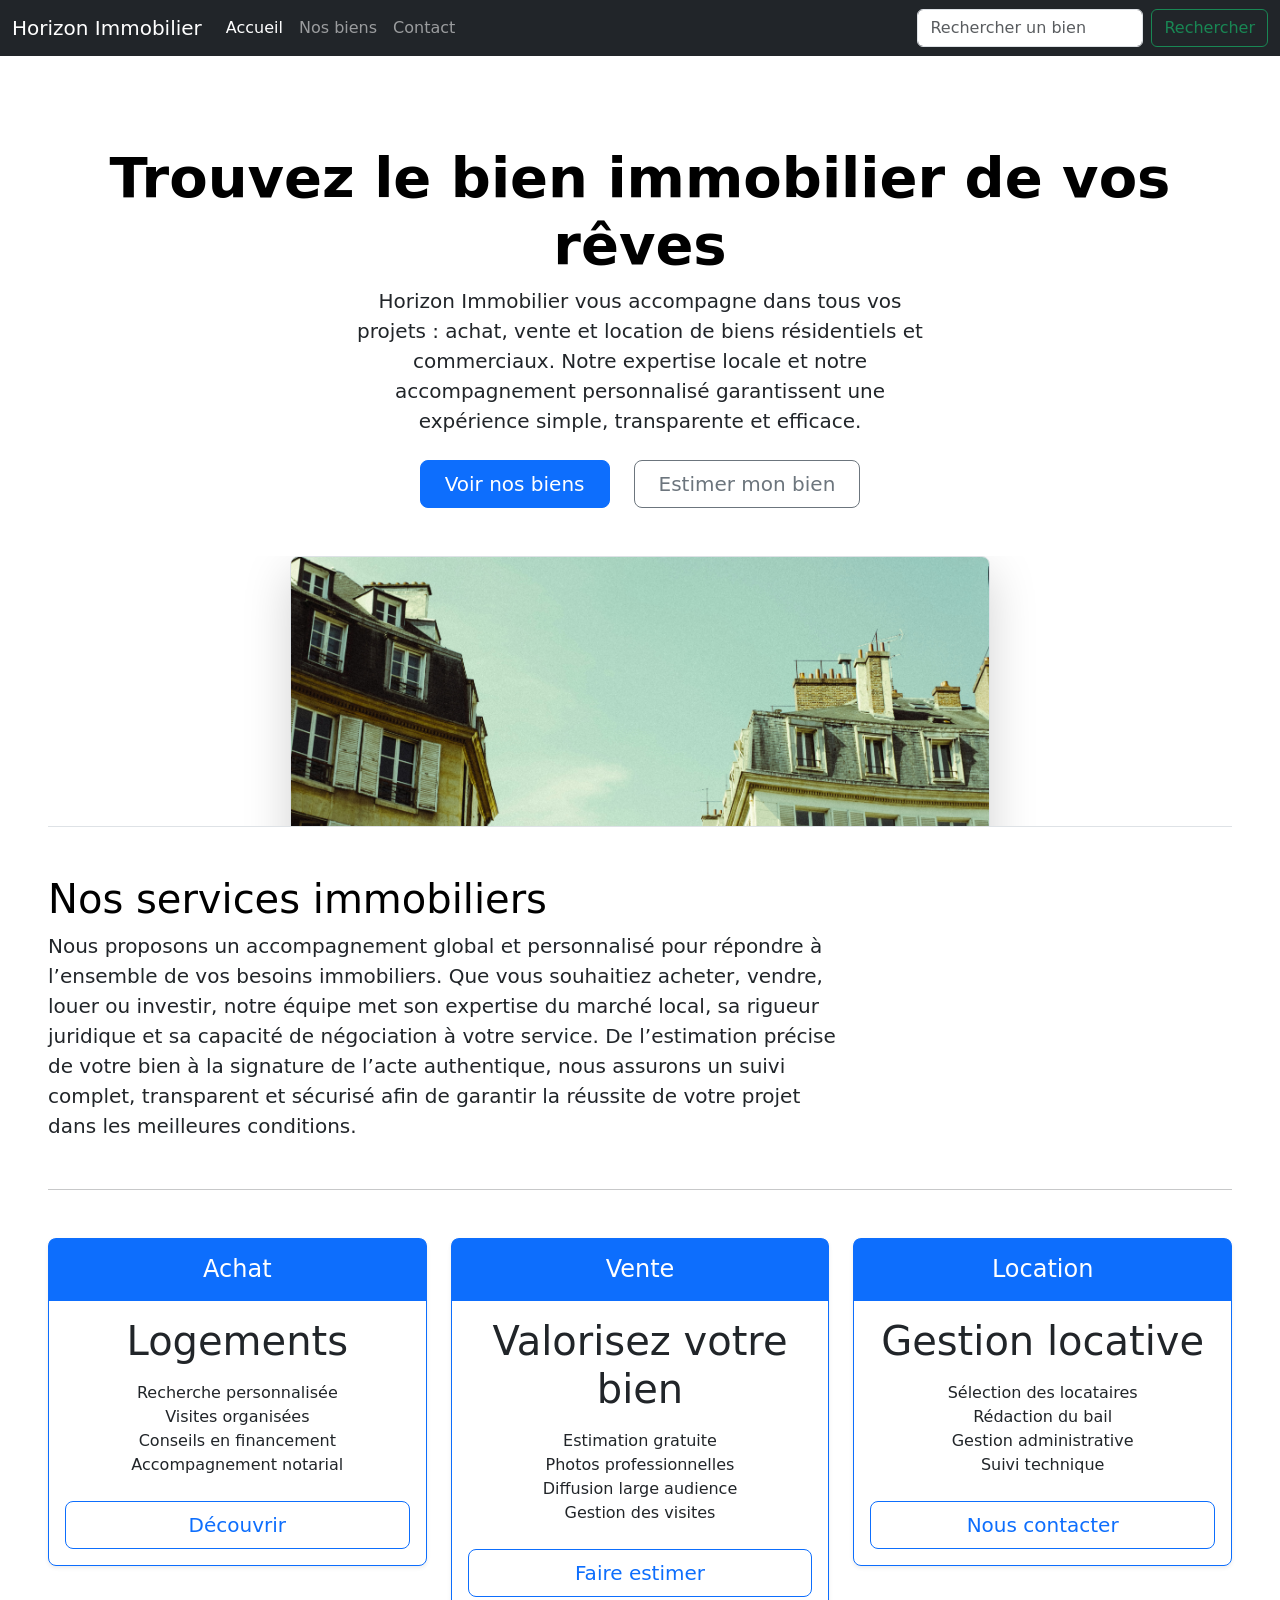
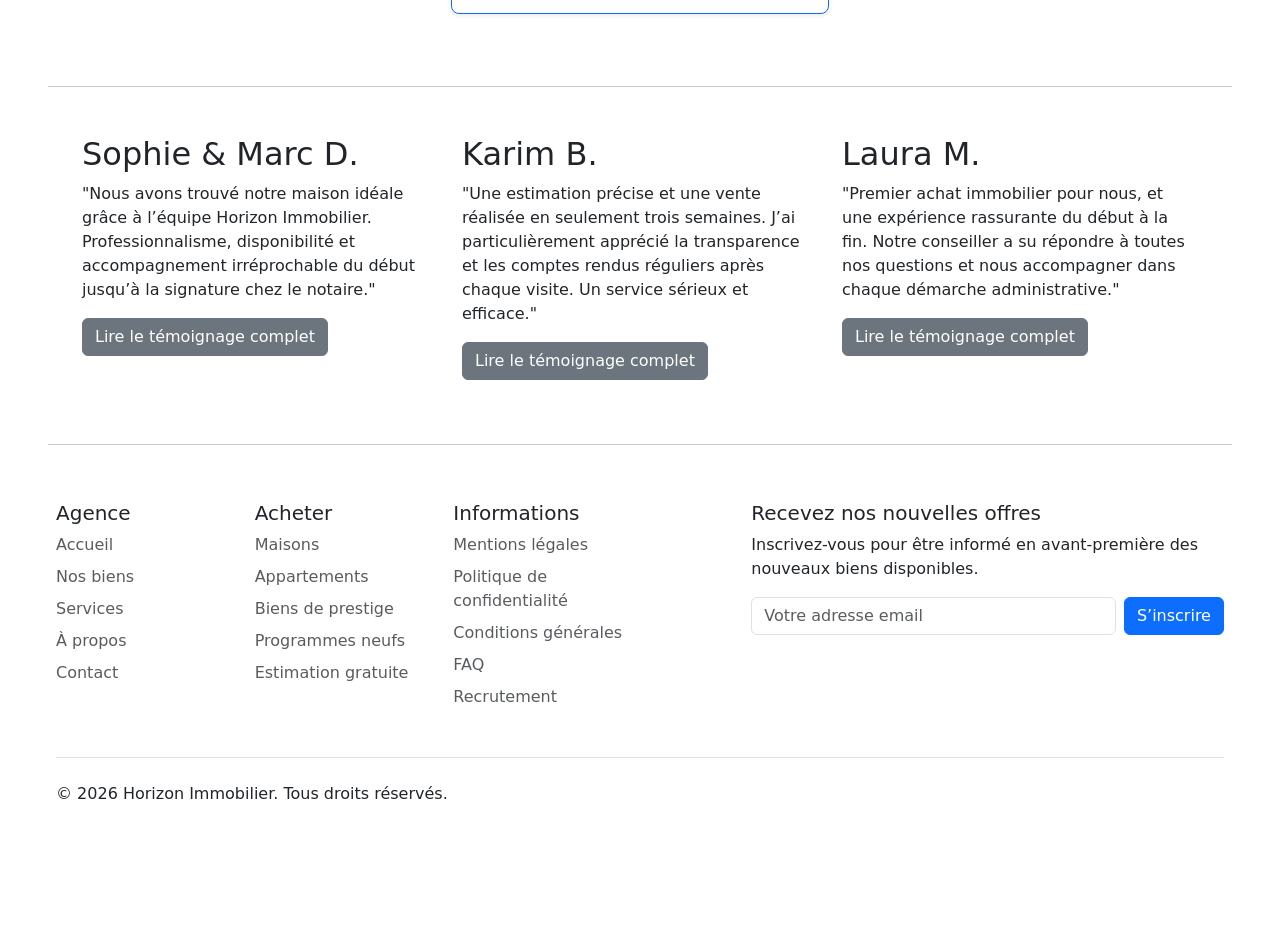
==== index.html @ c3d7e4c2 "first commit" ====
<!DOCTYPE html>
<html lang="fr">

<head>
    <meta charset="UTF-8">
    <meta name="viewport" content="width=device-width, initial-scale=1.0">
    <link href="https://cdn.jsdelivr.net/npm/bootstrap@5.3.8/dist/css/bootstrap.min.css" rel="stylesheet"
        integrity="sha384-sRIl4kxILFvY47J16cr9ZwB07vP4J8+LH7qKQnuqkuIAvNWLzeN8tE5YBujZqJLB" crossorigin="anonymous">
    <title>Horizon Immobilier</title>
</head>

<body class="p-5">
    <nav class="navbar navbar-expand-md navbar-dark fixed-top bg-dark">
        <div class="container-fluid">
            <a class="navbar-brand" href="#">Horizon Immobilier</a>
            <button class="navbar-toggler" type="button" data-bs-toggle="collapse" data-bs-target="#navbarCollapse"
                aria-controls="navbarCollapse" aria-expanded="false" aria-label="Toggle navigation">
                <span class="navbar-toggler-icon"></span>
            </button>
            <div class="collapse navbar-collapse" id="navbarCollapse">
                <ul class="navbar-nav me-auto mb-2 mb-md-0">
                    <li class="nav-item">
                        <a class="nav-link active" aria-current="page" href="index.html">Accueil</a>
                    </li>
                    <li class="nav-item"><a class="nav-link" href="produits.html">Nos biens</a></li>
                    <li class="nav-item">
                        <a class="nav-link" href="contact.html">Contact</a>
                    </li>
                </ul>
                <form class="d-flex" role="search">
                    <input class="form-control me-2" type="search" placeholder="Rechercher un bien"
                        aria-label="Search" />
                    <button class="btn btn-outline-success" type="submit">
                        Rechercher
                    </button>
                </form>
            </div>
        </div>
    </nav>

    <header>
        <div class="px-4 pt-5 my-5 text-center border-bottom">
            <h1 class="display-4 fw-bold text-body-emphasis">
                Trouvez le bien immobilier de vos rêves
            </h1>
            <div class="col-lg-6 mx-auto">
                <p class="lead mb-4">
                    Horizon Immobilier vous accompagne dans tous vos projets :
                    achat, vente et location de biens résidentiels et commerciaux.
                    Notre expertise locale et notre accompagnement personnalisé
                    garantissent une expérience simple, transparente et efficace.
                </p>
                <div class="d-grid gap-2 d-sm-flex justify-content-sm-center mb-5">
                    <button type="button" class="btn btn-primary btn-lg px-4 me-sm-3">
                        Voir nos biens
                    </button>
                    <button type="button" class="btn btn-outline-secondary btn-lg px-4">
                        Estimer mon bien
                    </button>
                </div>
            </div>
            <div class="overflow-hidden" style="max-height: 30vh">
                <div class="container px-5">
                    <img src="img/hero.jpg" class="img-fluid border rounded-3 shadow-lg mb-4" alt="Maison moderne"
                        width="700" height="500" loading="lazy" />
                </div>
            </div>
        </div>
    </header>

    <main>
        <h1 class="text-body-emphasis">Nos services immobiliers</h1>
        <p class="fs-5 col-md-8">
            Nous proposons un accompagnement global et personnalisé pour répondre à l’ensemble
            de vos besoins immobiliers. Que vous souhaitiez acheter, vendre, louer ou investir,
            notre équipe met son expertise du marché local, sa rigueur juridique et sa capacité
            de négociation à votre service. De l’estimation précise de votre bien à la signature
            de l’acte authentique, nous assurons un suivi complet, transparent et sécurisé afin
            de garantir la réussite de votre projet dans les meilleures conditions.
        </p>

        <hr class="my-5" />

        <div class="row row-cols-1 row-cols-md-3 text-center">
            <div class="col">
                <div class="card mb-4 rounded-3 shadow-sm border-primary">
                    <div class="card-header py-3 text-bg-primary border-primary">
                        <h4 class="my-0 fw-normal">Achat</h4>
                    </div>
                    <div class="card-body">
                        <h1 class="card-title pricing-card-title">
                            Logements
                        </h1>
                        <ul class="list-unstyled mt-3 mb-4">
                            <li>Recherche personnalisée</li>
                            <li>Visites organisées</li>
                            <li>Conseils en financement</li>
                            <li>Accompagnement notarial</li>
                        </ul>
                        <button type="button" class="w-100 btn btn-lg btn-outline-primary">
                            Découvrir
                        </button>
                    </div>
                </div>
            </div>
            <div class="col">
                <div class="card mb-4 rounded-3 shadow-sm border-primary">
                    <div class="card-header py-3 text-bg-primary border-primary">
                        <h4 class="my-0 fw-normal">Vente</h4>
                    </div>
                    <div class="card-body">
                        <h1 class="card-title pricing-card-title">
                            Valorisez votre bien
                        </h1>
                        <ul class="list-unstyled mt-3 mb-4">
                            <li>Estimation gratuite</li>
                            <li>Photos professionnelles</li>
                            <li>Diffusion large audience</li>
                            <li>Gestion des visites</li>
                        </ul>
                        <button type="button" class="w-100 btn btn-lg btn-outline-primary">
                            Faire estimer
                        </button>
                    </div>
                </div>
            </div>
            <div class="col">
                <div class="card mb-4 rounded-3 shadow-sm border-primary">
                    <div class="card-header py-3 text-bg-primary border-primary">
                        <h4 class="my-0 fw-normal">Location</h4>
                    </div>
                    <div class="card-body">
                        <h1 class="card-title pricing-card-title">
                            Gestion locative
                        </h1>
                        <ul class="list-unstyled mt-3 mb-4">
                            <li>Sélection des locataires</li>
                            <li>Rédaction du bail</li>
                            <li>Gestion administrative</li>
                            <li>Suivi technique</li>
                        </ul>
                        <button type="button" class="w-100 btn btn-lg btn-outline-primary">
                            Nous contacter
                        </button>
                    </div>
                </div>
            </div>
        </div>
        <hr class="my-5" />

        <div class="container marketing">
            <div class="row">
                <div class="col-lg-4">
                    <h2 class="fw-normal">Sophie & Marc D.</h2>
                    <p>
                        "Nous avons trouvé notre maison idéale grâce à l’équipe Horizon Immobilier.
                        Professionnalisme, disponibilité et accompagnement irréprochable du début
                        jusqu’à la signature chez le notaire."
                    </p>
                    <p><a class="btn btn-secondary" href="#">Lire le témoignage complet</a></p>
                </div>

                <div class="col-lg-4">
                    <h2 class="fw-normal">Karim B.</h2>
                    <p>
                        "Une estimation précise et une vente réalisée en seulement trois semaines.
                        J’ai particulièrement apprécié la transparence et les comptes rendus réguliers
                        après chaque visite. Un service sérieux et efficace."
                    </p>
                    <p><a class="btn btn-secondary" href="#">Lire le témoignage complet</a></p>
                </div>

                <div class="col-lg-4">
                    <h2 class="fw-normal">Laura M.</h2>
                    <p>
                        "Premier achat immobilier pour nous, et une expérience rassurante du début
                        à la fin. Notre conseiller a su répondre à toutes nos questions et nous
                        accompagner dans chaque démarche administrative."
                    </p>
                    <p><a class="btn btn-secondary" href="#">Lire le témoignage complet</a></p>
                </div>
            </div>
        </div>

        <hr class="my-5" />
    </main>

    <footer class="p-2">
        <div class="row">
            <div class="col-6 col-md-2 mb-3">
                <h5>Agence</h5>
                <ul class="nav flex-column">
                    <li class="nav-item mb-2">
                        <a href="#" class="nav-link p-0 text-body-secondary">Accueil</a>
                    </li>
                    <li class="nav-item mb-2">
                        <a href="#" class="nav-link p-0 text-body-secondary">Nos biens</a>
                    </li>
                    <li class="nav-item mb-2">
                        <a href="#" class="nav-link p-0 text-body-secondary">Services</a>
                    </li>
                    <li class="nav-item mb-2">
                        <a href="#" class="nav-link p-0 text-body-secondary">À propos</a>
                    </li>
                    <li class="nav-item mb-2">
                        <a href="#" class="nav-link p-0 text-body-secondary">Contact</a>
                    </li>
                </ul>
            </div>

            <div class="col-6 col-md-2 mb-3">
                <h5>Acheter</h5>
                <ul class="nav flex-column">
                    <li class="nav-item mb-2">
                        <a href="#" class="nav-link p-0 text-body-secondary">Maisons</a>
                    </li>
                    <li class="nav-item mb-2">
                        <a href="#" class="nav-link p-0 text-body-secondary">Appartements</a>
                    </li>
                    <li class="nav-item mb-2">
                        <a href="#" class="nav-link p-0 text-body-secondary">Biens de prestige</a>
                    </li>
                    <li class="nav-item mb-2">
                        <a href="#" class="nav-link p-0 text-body-secondary">Programmes neufs</a>
                    </li>
                    <li class="nav-item mb-2">
                        <a href="#" class="nav-link p-0 text-body-secondary">Estimation gratuite</a>
                    </li>
                </ul>
            </div>

            <div class="col-6 col-md-2 mb-3">
                <h5>Informations</h5>
                <ul class="nav flex-column">
                    <li class="nav-item mb-2">
                        <a href="#" class="nav-link p-0 text-body-secondary">Mentions légales</a>
                    </li>
                    <li class="nav-item mb-2">
                        <a href="#" class="nav-link p-0 text-body-secondary">Politique de confidentialité</a>
                    </li>
                    <li class="nav-item mb-2">
                        <a href="#" class="nav-link p-0 text-body-secondary">Conditions générales</a>
                    </li>
                    <li class="nav-item mb-2">
                        <a href="#" class="nav-link p-0 text-body-secondary">FAQ</a>
                    </li>
                    <li class="nav-item mb-2">
                        <a href="#" class="nav-link p-0 text-body-secondary">Recrutement</a>
                    </li>
                </ul>
            </div>

            <div class="col-md-5 offset-md-1 mb-3">
                <form>
                    <h5>Recevez nos nouvelles offres</h5>
                    <p>Inscrivez-vous pour être informé en avant-première des nouveaux biens disponibles.</p>
                    <div class="d-flex flex-column flex-sm-row w-100 gap-2">
                        <label for="newsletter1" class="visually-hidden">Adresse email</label>
                        <input id="newsletter1" type="email" class="form-control" placeholder="Votre adresse email" />
                        <button class="btn btn-primary" type="button">S’inscrire</button>
                    </div>
                </form>
            </div>
        </div>

        <div class="d-flex flex-column flex-sm-row justify-content-between py-4 my-4 border-top">
            <p>&copy; 2026 Horizon Immobilier. Tous droits réservés.</p>
            <ul class="list-unstyled d-flex">
                <li class="ms-3">
                    <a class="link-body-emphasis" href="#" aria-label="Instagram">
                        <svg class="bi" width="24" height="24">
                            <use xlink:href="#instagram"></use>
                        </svg>
                    </a>
                </li>
                <li class="ms-3">
                    <a class="link-body-emphasis" href="#" aria-label="Facebook">
                        <svg class="bi" width="24" height="24" aria-hidden="true">
                            <use xlink:href="#facebook"></use>
                        </svg>
                    </a>
                </li>
            </ul>
        </div>
    </footer>

</body>
<script src="https://cdn.jsdelivr.net/npm/bootstrap@5.3.8/dist/js/bootstrap.bundle.min.js"
    integrity="sha384-FKyoEForCGlyvwx9Hj09JcYn3nv7wiPVlz7YYwJrWVcXK/BmnVDxM+D2scQbITxI"
    crossorigin="anonymous"></script>

</html>
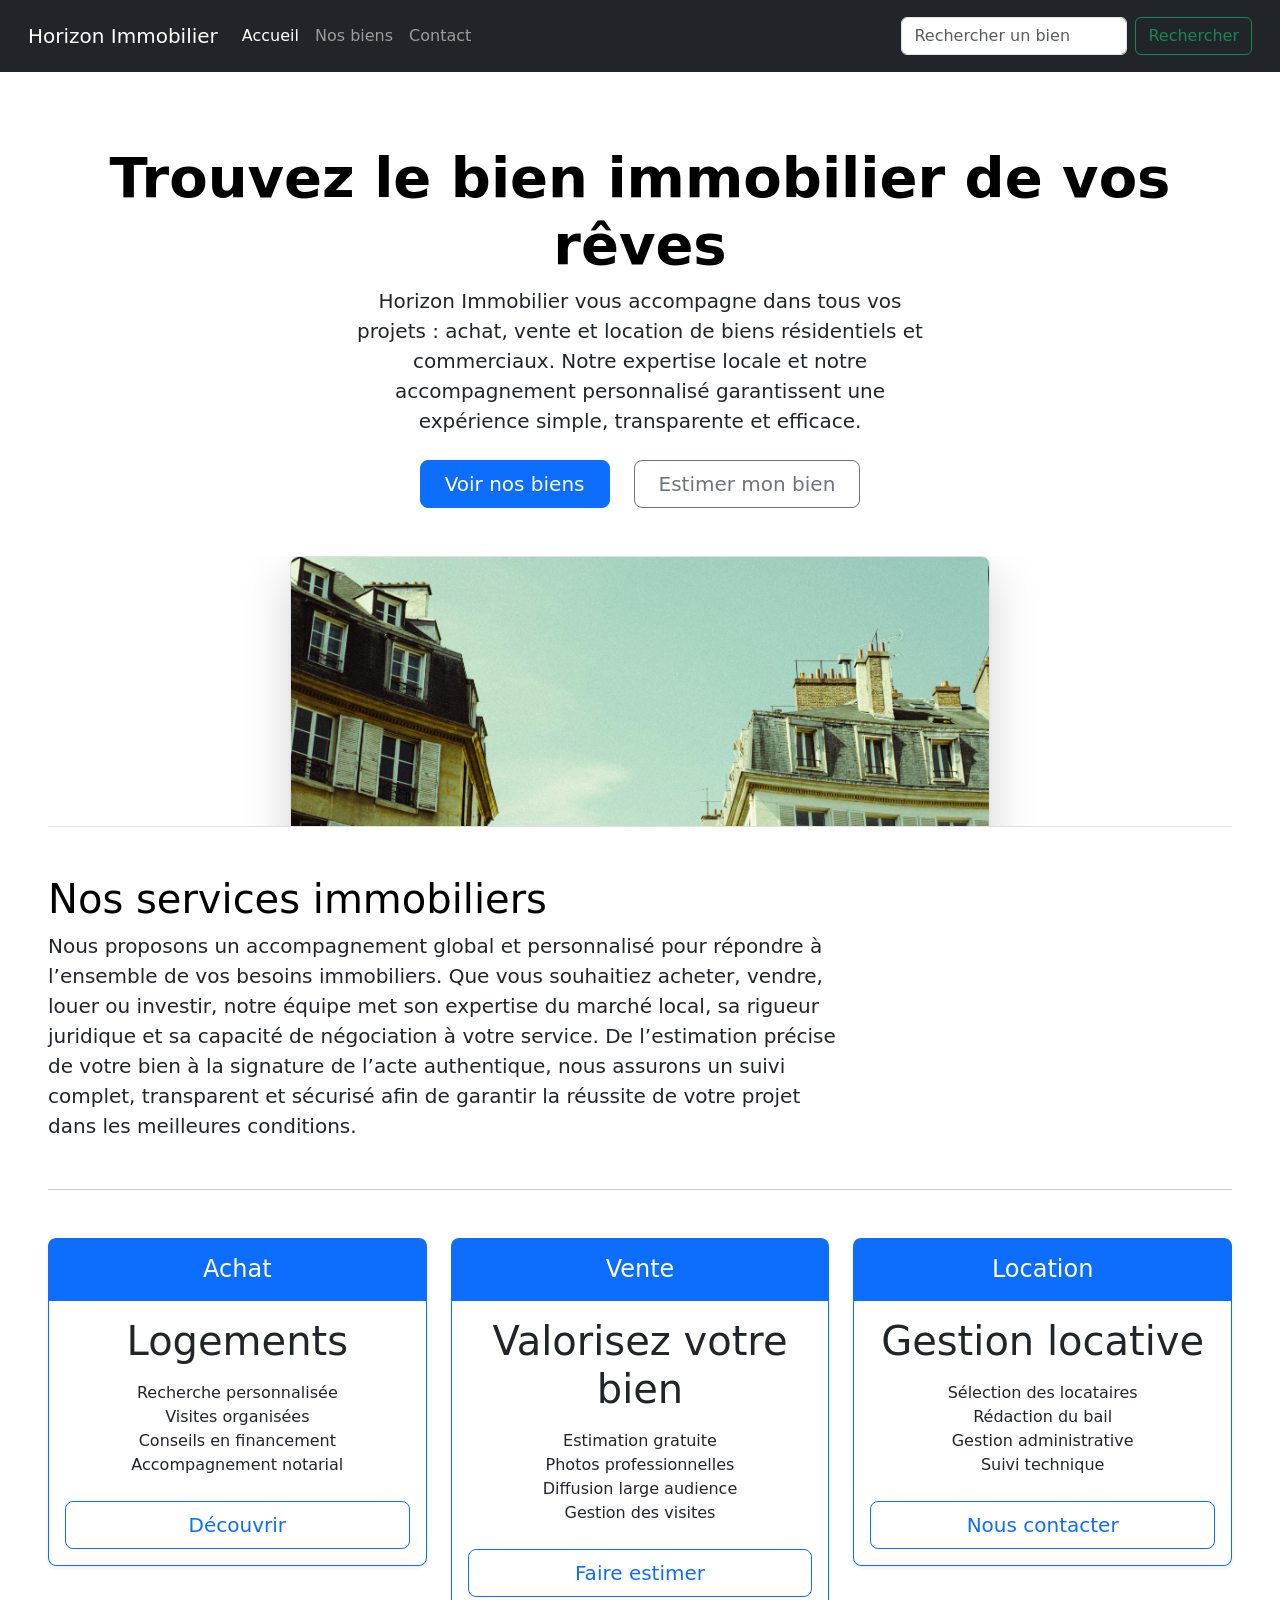
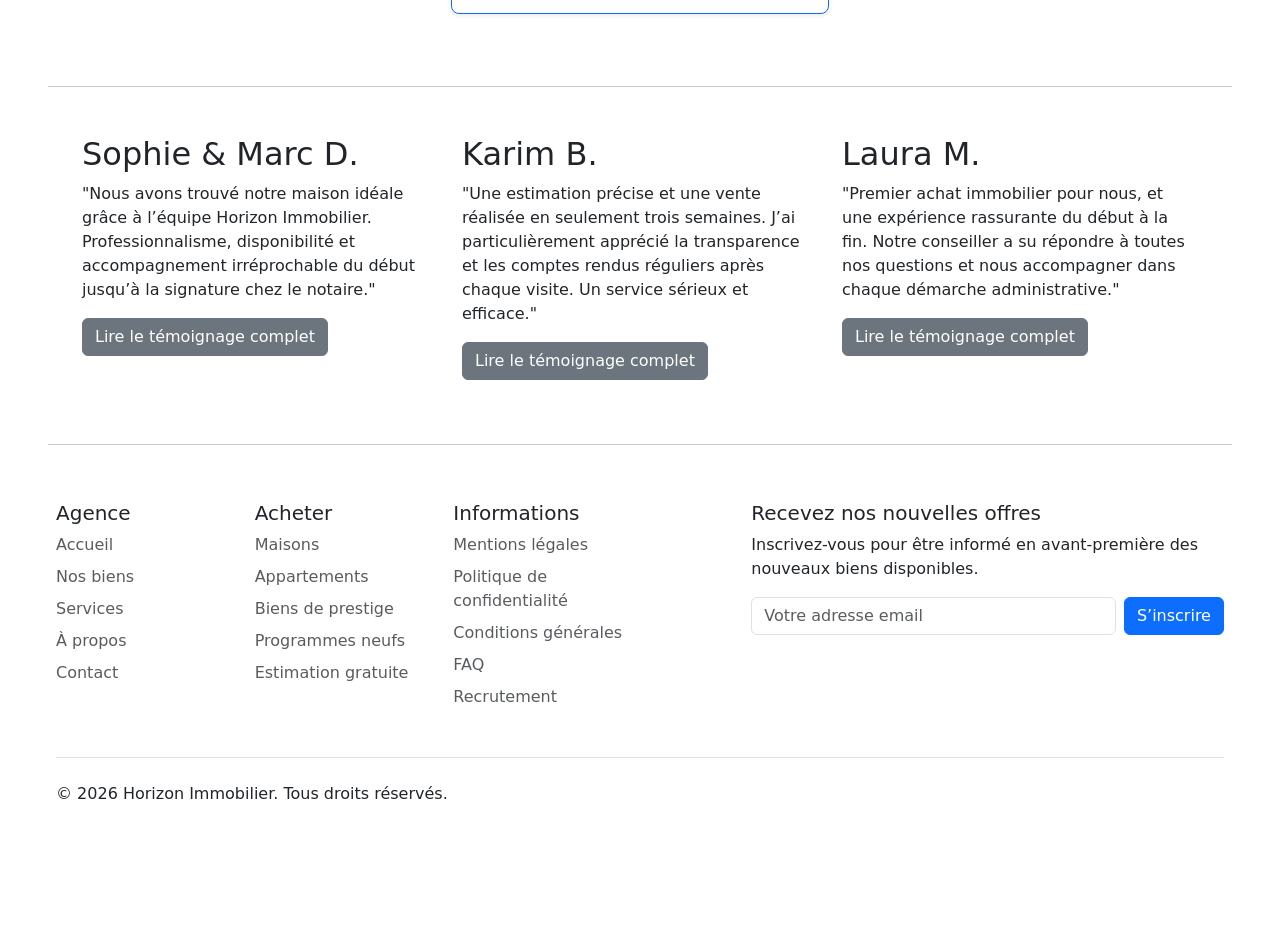
==== commit 2f148471: "friday commit" ====
--- a/index.html
+++ b/index.html
@@ -10,7 +10,7 @@
 </head>
 
 <body class="p-5">
-    <nav class="navbar navbar-expand-md navbar-dark fixed-top bg-dark">
+    <nav class="navbar navbar-expand-md navbar-dark fixed-top bg-dark p-3">
         <div class="container-fluid">
             <a class="navbar-brand" href="#">Horizon Immobilier</a>
             <button class="navbar-toggler" type="button" data-bs-toggle="collapse" data-bs-target="#navbarCollapse"
@@ -52,7 +52,7 @@
                 </p>
                 <div class="d-grid gap-2 d-sm-flex justify-content-sm-center mb-5">
                     <button type="button" class="btn btn-primary btn-lg px-4 me-sm-3">
-                        Voir nos biens
+                        <a class="text-decoration-none text-white" href="produits.html">Voir nos biens</a>
                     </button>
                     <button type="button" class="btn btn-outline-secondary btn-lg px-4">
                         Estimer mon bien
